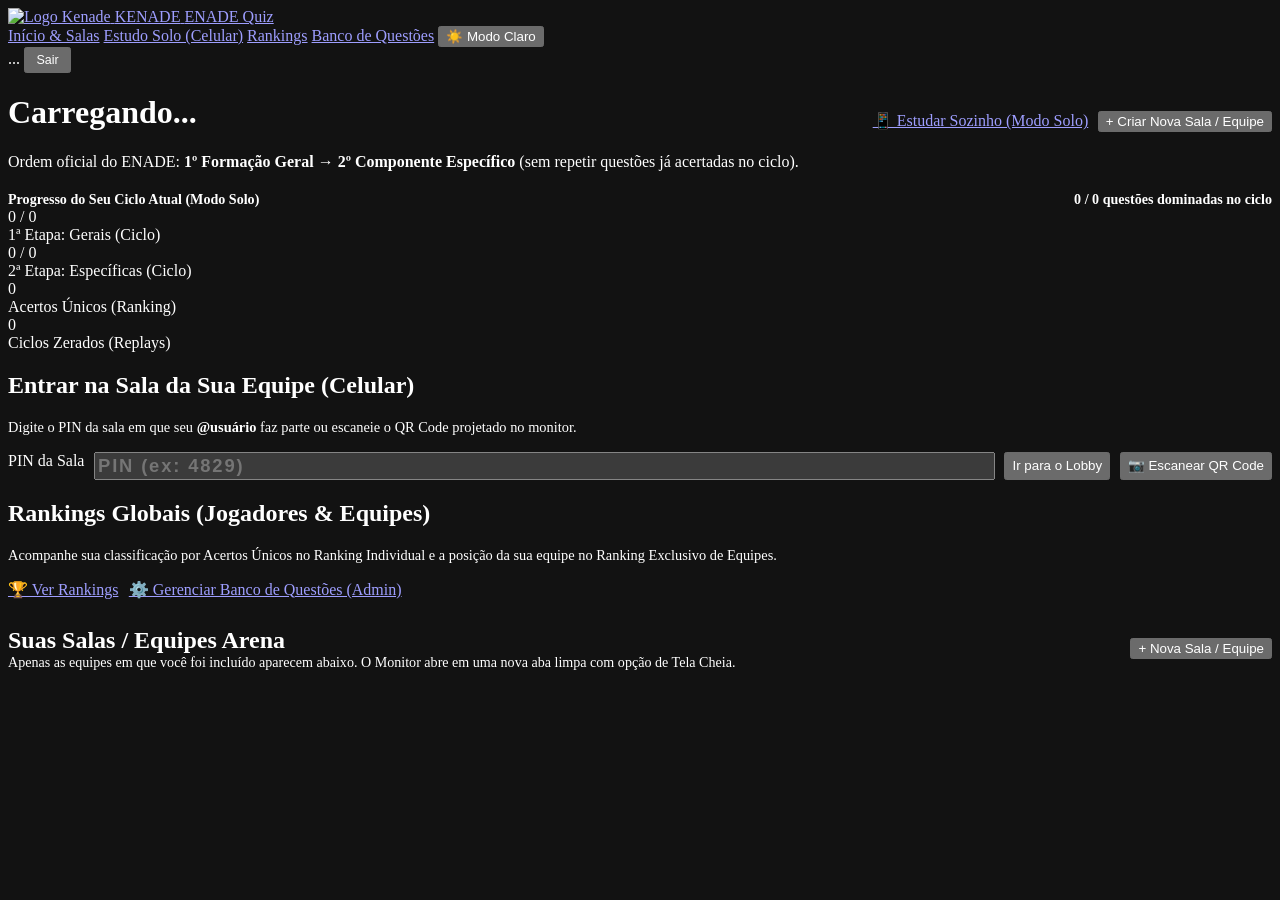
==== web/index.html @ bf062140 "Commit inicial do Kenade" ====
<!DOCTYPE html>
<html lang="pt-BR">
<head>
  <meta charset="UTF-8" />
  <meta name="viewport" content="width=device-width, initial-scale=1.0" />
  <meta name="color-scheme" content="light dark" />
  <script>
    try {
      document.querySelector('meta[name="color-scheme"]').content = localStorage.getItem("color-scheme") ?? "dark";
    } catch (e) {}
  </script>
  <title>Painel &amp; Equipes — Kenade</title>
  <link rel="icon" type="image/svg+xml" href="/favicon.svg" />
  <link rel="stylesheet" href="/styles.css" />
</head>
<body>

  <header class="app-header">
    <div class="header-inner">
      <a class="brand-logo" href="/">
        <img src="/favicon.svg" alt="Logo Kenade" class="brand-logo-icon" width="36" height="36" />
        <span>KENADE</span>
        <span class="brand-badge">ENADE Quiz</span>
      </a>

      <nav class="nav-links" aria-label="Navegação principal">
        <a class="nav-btn" data-nav="dashboard" href="/">Início &amp; Salas</a>
        <a class="nav-btn" data-nav="solo" href="/solo">Estudo Solo (Celular)</a>
        <a class="nav-btn" data-nav="ranking" href="/ranking">Rankings</a>
        <!-- Oculto por padrão: só aparece para Admin -->
        <a class="nav-btn hidden admin-only" data-nav="questions" href="/questions">Banco de Questões</a>
        <button type="button" class="nav-btn" id="theme-toggle-btn">☀️ Modo Claro</button>
      </nav>

      <div class="user-pill">
        <span id="header-user-name">...</span>
        <span class="role-tag" id="header-user-role"></span>
        <button type="button" class="nav-btn" id="logout-btn" style="padding: 0.25rem 0.65rem; font-size: 0.78rem;">Sair</button>
      </div>
    </div>
  </header>

  <main class="main-container">
    <!-- Resumo de Progresso Solo -->
    <div class="card">
      <div style="display: flex; flex-wrap: wrap; justify-content: space-between; align-items: center; gap: 1rem;">
        <div>
          <h1 class="card-title" id="dash-welcome-title">Carregando...</h1>
          <p class="text-slate" style="margin: 0;">
            Ordem oficial do ENADE: <strong>1º Formação Geral</strong> &rarr; <strong>2º Componente Específico</strong> (sem repetir questões já acertadas no ciclo).
          </p>
        </div>
        <div style="display: flex; gap: 0.6rem; flex-wrap: wrap;">
          <a class="btn btn-primary" href="/solo">📱 Estudar Sozinho (Modo Solo)</a>
          <button type="button" class="btn btn-purple" id="open-create-team-btn">+ Criar Nova Sala / Equipe</button>
        </div>
      </div>

      <div style="margin-top: 1.25rem;">
        <div style="display: flex; justify-content: space-between; font-size: 0.88rem; font-weight: 700;">
          <span>Progresso do Seu Ciclo Atual (Modo Solo)</span>
          <span id="dash-progress-label">0 / 0 questões dominadas no ciclo</span>
        </div>
        <div class="progress-track">
          <div class="progress-fill" id="dash-progress-bar" style="width: 0%;"></div>
        </div>
      </div>

      <div class="stat-pills">
        <div class="stat-box">
          <div class="stat-value" id="stat-general-cycle">0 / 0</div>
          <div class="stat-label">1ª Etapa: Gerais (Ciclo)</div>
        </div>
        <div class="stat-box">
          <div class="stat-value" id="stat-specific-cycle">0 / 0</div>
          <div class="stat-label">2ª Etapa: Específicas (Ciclo)</div>
        </div>
        <div class="stat-box">
          <div class="stat-value" id="stat-unique-ever" style="color: var(--color-cyan);">0</div>
          <div class="stat-label">Acertos Únicos (Ranking)</div>
        </div>
        <div class="stat-box">
          <div class="stat-value" id="stat-cycles-count" style="color: var(--color-amber);">0</div>
          <div class="stat-label">Ciclos Zerados (Replays)</div>
        </div>
      </div>
    </div>

    <!-- Acesso Rápido por PIN ou Escanear QR Code -->
    <div class="dashboard-grid">
      <div class="card">
        <h2 class="card-title">Entrar na Sala da Sua Equipe (Celular)</h2>
        <p class="text-slate" style="font-size: 0.9rem;">
          Digite o PIN da sala em que seu <strong>@usuário</strong> faz parte ou escaneie o QR Code projetado no monitor.
        </p>
        <form id="quick-pin-form" style="display: flex; gap: 0.6rem; margin-top: 1rem; flex-wrap: wrap;">
          <label for="quick-pin-input" class="hidden">PIN da Sala</label>
          <input
            type="text"
            id="quick-pin-input"
            class="form-input"
            inputmode="numeric"
            pattern="[0-9]*"
            maxlength="6"
            placeholder="PIN (ex: 4829)"
            required
            style="font-weight: 800; font-size: 1.15rem; letter-spacing: 0.1em; flex: 1; min-width: 140px;"
          />
          <button type="submit" class="btn btn-primary">Ir para o Lobby</button>
          <button type="button" class="btn btn-amber" id="open-qr-scanner-btn">📷 Escanear QR Code</button>
        </form>
      </div>

      <!-- Card de Rankings (Para todos) + Botão de Banco de Questões (Exclusivo Admin) -->
      <div class="card">
        <h2 class="card-title" id="second-card-title">Rankings Globais (Jogadores &amp; Equipes)</h2>
        <p class="text-slate" style="font-size: 0.9rem;" id="second-card-desc">
          Acompanhe sua classificação por Acertos Únicos no Ranking Individual e a posição da sua equipe no Ranking Exclusivo de Equipes.
        </p>
        <div style="margin-top: 1rem; display: flex; gap: 0.65rem; flex-wrap: wrap;">
          <a class="btn btn-purple" href="/ranking">🏆 Ver Rankings</a>
          <a class="btn btn-emerald hidden admin-only" href="/questions">⚙️ Gerenciar Banco de Questões (Admin)</a>
        </div>
      </div>
    </div>

    <!-- Lista de Salas / Equipes que o usuário faz parte -->
    <div style="margin-top: 1.75rem;">
      <div style="display: flex; flex-wrap: wrap; justify-content: space-between; align-items: center; gap: 1rem; margin-bottom: 1rem;">
        <div>
          <h2 class="card-title" style="margin: 0;">Suas Salas / Equipes Arena</h2>
          <p class="text-slate" style="margin: 0; font-size: 0.88rem;">
            Apenas as equipes em que você foi incluído aparecem abaixo. O Monitor abre em uma nova aba limpa com opção de Tela Cheia.
          </p>
        </div>
        <button type="button" class="btn btn-purple" id="open-create-team-btn-2">+ Nova Sala / Equipe</button>
      </div>

      <div id="my-teams-grid" class="dashboard-grid"></div>
    </div>
  </main>

  <!-- ======================================================================
       MODAL <dialog>: ESCANEAR QR CODE PELA CÂMERA DO CELULAR
       ====================================================================== -->
  <dialog id="qr-scanner-dialog" aria-labelledby="qr-scanner-title" closedby="any">
    <div class="dialog-header">
      <h2 id="qr-scanner-title" style="margin: 0; font-size: 1.2rem;">📷 Escanear QR Code da Sala</h2>
      <button type="button" class="nav-btn" id="close-qr-scanner-btn" aria-label="Fechar leitor">✕</button>
    </div>
    <div class="dialog-body" style="text-align: center;">
      <p class="text-slate" style="margin-top: 0; font-size: 0.92rem;">
        Aponte a câmera do celular para o QR Code projetado no Monitor da sala:
      </p>
      <div style="position: relative; max-width: 380px; margin: 0 auto; border-radius: 1rem; overflow: hidden; border: 3px solid var(--color-amber); background: #000;">
        <video id="qr-video" playsinline muted style="width: 100%; display: block; aspect-ratio: 1 / 1; object-fit: cover;"></video>
        <canvas id="qr-canvas" class="hidden"></canvas>
      </div>
      <p id="qr-scanner-status" style="font-size: 0.88rem; font-weight: 700; margin: 0.85rem 0 0; color: var(--color-amber);">
        Iniciando câmera...
      </p>
    </div>
    <div class="dialog-footer">
      <button type="button" class="btn btn-outline" id="cancel-qr-scanner-btn">Fechar Câmera</button>
    </div>
  </dialog>

  <!-- ======================================================================
       MODAL <dialog>: CRIAR NOVA SALA / EQUIPE COM COMBOBOX @USUARIO
       ====================================================================== -->
  <dialog id="team-dialog" aria-labelledby="team-dialog-title" closedby="any">
    <div class="dialog-header">
      <h2 id="team-dialog-title" style="margin: 0; font-size: 1.2rem;">Criar Nova Sala / Equipe Arena</h2>
      <button type="button" class="nav-btn" id="close-team-dialog-btn" aria-label="Fechar janela">✕</button>
    </div>
    <form id="team-form">
      <div class="dialog-body">
        <p class="text-slate" style="margin-top: 0; font-size: 0.9rem;">
          A equipe terá seu próprio progresso começando do zero e participará do <strong>Ranking Exclusivo de Equipes</strong>. Somente você (criador da sala) poderá incluir ou remover membros.
        </p>

        <div class="form-group">
          <label class="form-label" for="team-name-input">Nome da Equipe / Sala *</label>
          <input
            type="text"
            id="team-name-input"
            class="form-input"
            required
            placeholder="ex: Tropa do ENADE"
          />
        </div>

        <div class="form-group" style="margin-bottom: 0;">
          <label class="form-label" for="member-search-input">Adicionar Integrantes Pesquisando pelo @usuário</label>
          <div class="combobox-container">
            <input
              type="text"
              id="member-search-input"
              class="form-input"
              autocomplete="off"
              spellcheck="false"
              placeholder="Digite o @usuário do amigo para pesquisar e adicionar..."
            />
            <div id="member-search-dropdown" class="combobox-dropdown hidden"></div>
          </div>

          <div style="margin-top: 0.75rem; font-size: 0.85rem; font-weight: 700; color: var(--text-muted);">
            Membros Selecionados para a Equipe:
          </div>
          <div id="selected-members-chips" class="selected-members-chips"></div>
        </div>
      </div>

      <div class="dialog-footer">
        <button type="button" class="btn btn-outline" id="cancel-team-dialog-btn">Cancelar</button>
        <button type="submit" class="btn btn-purple">Criar Equipe</button>
      </div>
    </form>
  </dialog>

  <!-- ======================================================================
       MODAL <dialog>: GERENCIAR MEMBROS DA EQUIPE (EXCLUSIVO HOST CRIADOR)
       ====================================================================== -->
  <dialog id="manage-members-dialog" aria-labelledby="manage-members-title" closedby="any">
    <div class="dialog-header">
      <h2 id="manage-members-title" style="margin: 0; font-size: 1.2rem;">Gerenciar Membros da Equipe</h2>
      <button type="button" class="nav-btn" id="close-manage-members-btn" aria-label="Fechar janela">✕</button>
    </div>
    <div class="dialog-body">
      <p class="text-slate" style="margin-top: 0; font-size: 0.9rem;">
        Pesquise pelo <strong>@usuário</strong> no combobox abaixo para incluir novos amigos na sala, ou remova integrantes existentes.
      </p>

      <div class="form-group">
        <label class="form-label" for="manage-member-search">Pesquisar @usuário para adicionar à equipe</label>
        <div class="combobox-container">
          <input
            type="text"
            id="manage-member-search"
            class="form-input"
            autocomplete="off"
            spellcheck="false"
            placeholder="Digite @usuário..."
          />
          <div id="manage-member-dropdown" class="combobox-dropdown hidden"></div>
        </div>
      </div>

      <div id="current-team-members-list" style="display: flex; flex-direction: column; gap: 0.55rem; margin-top: 1rem;"></div>
    </div>
    <div class="dialog-footer">
      <button type="button" class="btn btn-primary" id="done-manage-members-btn">Concluído</button>
    </div>
  </dialog>

  <script src="/common.js"></script>
  <script>
    let currentUser = null;
    let selectedNewTeamMembers = new Map();
    let activeManageTeam = null;
    let qrStream = null;
    let qrScanRaf = null;

    function extractPinFromQR(rawText) {
      const text = String(rawText || '').trim();
      if (/^\d{4,6}$/.test(text)) {
        return text;
      }
      try {
        const url = new URL(text);
        const pinParam = url.searchParams.get('pin');
        if (pinParam) return pinParam.trim();
      } catch {}
      const match = text.match(/[?&]pin=(\d{4,6})/i) || text.match(/\b(\d{4})\b/);
      return match ? match[1] : null;
    }

    async function loadJsQRIfNeeded() {
      if (window.jsQR) return true;
      return new Promise((resolve) => {
        const s = document.createElement('script');
        s.src = 'https://cdn.jsdelivr.net/npm/jsqr@1.4.0/dist/jsQR.min.js';
        s.onload = () => resolve(true);
        s.onerror = () => resolve(false);
        document.head.appendChild(s);
      });
    }

    async function startQRScanner() {
      const dlg = document.getElementById('qr-scanner-dialog');
      const video = document.getElementById('qr-video');
      const canvas = document.getElementById('qr-canvas');
      const statusEl = document.getElementById('qr-scanner-status');
      dlg.showModal();
      statusEl.textContent = 'Solicitando acesso à câmera...';

      try {
        qrStream = await navigator.mediaDevices.getUserMedia({
          video: { facingMode: { ideal: 'environment' } },
          audio: false,
        });
        video.srcObject = qrStream;
        await video.play();
        statusEl.textContent = 'Procurando QR Code da Sala...';

        let detector = null;
        if ('BarcodeDetector' in window) {
          try {
            detector = new BarcodeDetector({ formats: ['qr_code'] });
          } catch {}
        }
        if (!detector) {
          await loadJsQRIfNeeded();
        }

        const ctx = canvas.getContext('2d', { willReadFrequently: true });

        const scanFrame = async () => {
          if (!qrStream) return;
          if (video.readyState === video.HAVE_ENOUGH_DATA) {
            let detectedValue = null;
            if (detector) {
              try {
                const codes = await detector.detect(video);
                if (codes && codes.length > 0) {
                  detectedValue = codes[0].rawValue;
                }
              } catch {}
            } else if (window.jsQR) {
              canvas.width = video.videoWidth;
              canvas.height = video.videoHeight;
              ctx.drawImage(video, 0, 0, canvas.width, canvas.height);
              const imgData = ctx.getImageData(0, 0, canvas.width, canvas.height);
              const code = window.jsQR(imgData.data, imgData.width, imgData.height);
              if (code && code.data) {
                detectedValue = code.data;
              }
            }

            const pinFound = extractPinFromQR(detectedValue);
            if (pinFound) {
              statusEl.textContent = `QR Code lido! Conectando à sala ${pinFound}...`;
              stopQRScanner();
              dlg.close();
              joinRoomByPin(pinFound);
              return;
            }
          }
          qrScanRaf = requestAnimationFrame(scanFrame);
        };

        qrScanRaf = requestAnimationFrame(scanFrame);
      } catch (err) {
        statusEl.textContent = 'Não foi possível acessar a câmera. Verifique a permissão do navegador ou digite o PIN.';
      }
    }

    function stopQRScanner() {
      if (qrScanRaf) {
        cancelAnimationFrame(qrScanRaf);
        qrScanRaf = null;
      }
      if (qrStream) {
        qrStream.getTracks().forEach((t) => t.stop());
        qrStream = null;
      }
      const video = document.getElementById('qr-video');
      if (video) video.srcObject = null;
    }

    async function joinRoomByPin(pin) {
      try {
        await apiFetch(`/api/arena/teams/${encodeURIComponent(pin)}/join`, { method: 'POST' });
        window.location.href = `/play?pin=${encodeURIComponent(pin)}`;
      } catch (err) {
        showToast(err.message, 'error');
      }
    }

    function renderSelectedNewTeamChips() {
      const container = document.getElementById('selected-members-chips');
      container.innerHTML = '';

      if (currentUser) {
        const hostChip = document.createElement('span');
        hostChip.className = 'user-chip';
        hostChip.innerHTML = `👑 <strong>@${escapeHTML(currentUser.username)}</strong> (Você - Criador)`;
        container.appendChild(hostChip);
      }

      for (const [uid, u] of selectedNewTeamMembers.entries()) {
        const chip = document.createElement('span');
        chip.className = 'user-chip';
        chip.innerHTML = `
          <span>@${escapeHTML(u.username)} (${escapeHTML(u.name)})</span>
          <button type="button" title="Remover" data-rm-uid="${uid}">✕</button>
        `;
        chip.querySelector('button').addEventListener('click', () => {
          selectedNewTeamMembers.delete(uid);
          renderSelectedNewTeamChips();
        });
        container.appendChild(chip);
      }
    }

    async function loadMyTeams() {
      try {
        const data = await apiFetch('/api/arena/teams');
        const grid = document.getElementById('my-teams-grid');
        grid.innerHTML = '';

        const teams = data.teams || [];
        if (teams.length === 0) {
          grid.innerHTML = `
            <div class="card" style="grid-column: 1 / -1; text-align: center; padding: 2.25rem;">
              <h3 style="margin-top: 0;">Você ainda não participa de nenhuma Equipe Arena</h3>
              <p class="text-slate">Crie uma nova sala e adicione seus amigos pelo @usuário, ou peça para o criador da sala adicionar você.</p>
            </div>
          `;
          return;
        }

        for (const t of teams) {
          const st = t.stats || {};
          const membersList = (t.members || [])
            .map((m) => (m.user ? `@${m.user.username}` : ''))
            .filter(Boolean)
            .join(', ');

          const card = document.createElement('div');
          card.className = 'card';
          card.innerHTML = `
            <div style="display: flex; justify-content: space-between; align-items: flex-start; gap: 0.5rem;">
              <div>
                <span class="role-tag admin" style="font-size: 0.82rem;">PIN: ${escapeHTML(t.pin)}</span>
                ${t.is_host ? '<span class="role-tag player" style="margin-left: 0.35rem;">CRIADOR</span>' : ''}
                <h3 class="card-title" style="margin-top: 0.45rem;">${escapeHTML(t.name)}</h3>
              </div>
              <span class="role-tag player">Ciclo #${t.cycle_count}</span>
            </div>

            <p class="text-slate" style="font-size: 0.86rem; margin: 0.4rem 0;">
              <strong>Progresso da Equipe:</strong> ${st.mastered_in_cycle || 0} / ${st.total_questions || 0} questões
              (1º Gerais: ${st.mastered_general_cycle || 0}/${st.total_general || 0} • 2º Específicas: ${st.mastered_specific_cycle || 0}/${st.total_specific || 0})
            </p>
            <p class="text-slate" style="font-size: 0.82rem; margin: 0 0 1.1rem;">
              <strong>Membros (${(t.members || []).length}):</strong> ${escapeHTML(membersList)}
            </p>

            <div style="display: flex; gap: 0.55rem; flex-wrap: wrap;">
              <a class="btn btn-primary" href="/monitor?pin=${encodeURIComponent(t.pin)}" target="_blank" rel="noopener" style="flex: 1;">
                🖥️ Abrir Monitor (Nova Aba)
              </a>
              <a class="btn btn-purple" href="/play?pin=${encodeURIComponent(t.pin)}" style="flex: 1;">
                📱 Entrar pelo Celular
              </a>
              ${
                t.is_host
                  ? `<button type="button" class="btn btn-outline" data-manage-pin="${escapeHTML(t.pin)}" title="Adicionar ou remover membros pelo @usuário">👥 Membros</button>`
                  : ''
              }
            </div>
          `;
          grid.appendChild(card);
        }

        grid.querySelectorAll('[data-manage-pin]').forEach((btn) => {
          btn.addEventListener('click', () => openManageMembersModal(btn.dataset.managePin));
        });
      } catch (err) {
        showToast(err.message, 'error');
      }
    }

    async function openManageMembersModal(pin) {
      try {
        const stateData = await apiFetch(`/api/arena/teams/${encodeURIComponent(pin)}`);
        activeManageTeam = stateData;
        renderManageMembersList();
        document.getElementById('manage-members-dialog').showModal();
      } catch (err) {
        showToast(err.message, 'error');
      }
    }

    function renderManageMembersList() {
      if (!activeManageTeam) return;
      const list = document.getElementById('current-team-members-list');
      list.innerHTML = '';

      for (const m of activeManageTeam.members || []) {
        const row = document.createElement('div');
        row.className = 'stat-box';
        row.style.display = 'flex';
        row.style.justifyContent = 'space-between';
        row.style.alignItems = 'center';
        row.innerHTML = `
          <div>
            <strong>@${escapeHTML(m.username)}</strong>
            <span class="text-slate" style="margin-left: 0.4rem;">(${escapeHTML(m.name)})</span>
            ${m.is_host ? '<span class="role-tag admin" style="margin-left: 0.4rem;">Criador</span>' : ''}
          </div>
          ${
            !m.is_host
              ? `<button type="button" class="btn btn-crimson" data-rm-member="${m.user_id}" style="padding: 0.32rem 0.75rem; font-size: 0.8rem;">Remover</button>`
              : ''
          }
        `;
        list.appendChild(row);
      }

      list.querySelectorAll('[data-rm-member]').forEach((btn) => {
        btn.addEventListener('click', async () => {
          try {
            const updated = await apiFetch(`/api/arena/teams/${activeManageTeam.team.pin}/members`, {
              method: 'POST',
              body: JSON.stringify({
                user_id: Number(btn.dataset.rmMember),
                action: 'remove',
              }),
            });
            activeManageTeam = updated;
            renderManageMembersList();
            loadMyTeams();
            showToast('Membro removido da equipe', 'info');
          } catch (err) {
            showToast(err.message, 'error');
          }
        });
      });
    }

    document.addEventListener('DOMContentLoaded', async () => {
      const me = await initAuthenticatedPage('dashboard');
      currentUser = me.user;
      const st = me.stats;

      document.getElementById('dash-welcome-title').textContent = `Olá, ${currentUser.name} (@${currentUser.username})!`;
      const pct = st.total_questions > 0 ? Math.round((st.mastered_in_cycle / st.total_questions) * 100) : 0;
      document.getElementById('dash-progress-label').textContent =
        `${st.mastered_in_cycle} / ${st.total_questions} questões dominadas no ciclo (${pct}%)`;
      document.getElementById('dash-progress-bar').style.width = `${pct}%`;

      document.getElementById('stat-general-cycle').textContent = `${st.mastered_general_cycle} / ${st.total_general}`;
      document.getElementById('stat-specific-cycle').textContent = `${st.mastered_specific_cycle} / ${st.total_specific}`;
      document.getElementById('stat-unique-ever').textContent = `${st.unique_mastered_ever} / ${st.total_questions}`;
      document.getElementById('stat-cycles-count').textContent = `${st.cycle_count}`;

      loadMyTeams();

      createUserSearchCombobox({
        inputEl: document.getElementById('member-search-input'),
        dropdownEl: document.getElementById('member-search-dropdown'),
        filterFn: (u) => u.id !== currentUser.id && !selectedNewTeamMembers.has(u.id),
        onSelectUser: (u) => {
          selectedNewTeamMembers.set(u.id, u);
          renderSelectedNewTeamChips();
        },
      });

      createUserSearchCombobox({
        inputEl: document.getElementById('manage-member-search'),
        dropdownEl: document.getElementById('manage-member-dropdown'),
        filterFn: (u) => {
          if (!activeManageTeam) return true;
          return !(activeManageTeam.members || []).some((m) => m.user_id === u.id);
        },
        onSelectUser: async (u) => {
          if (!activeManageTeam) return;
          try {
            const updated = await apiFetch(`/api/arena/teams/${activeManageTeam.team.pin}/members`, {
              method: 'POST',
              body: JSON.stringify({ user_id: u.id, action: 'add' }),
            });
            activeManageTeam = updated;
            renderManageMembersList();
            loadMyTeams();
            showToast(`@${u.username} adicionado à equipe!`, 'success');
          } catch (err) {
            showToast(err.message, 'error');
          }
        },
      });

      const openCreateModal = () => {
        selectedNewTeamMembers.clear();
        document.getElementById('team-name-input').value = '';
        renderSelectedNewTeamChips();
        document.getElementById('team-dialog').showModal();
      };

      document.getElementById('open-create-team-btn').addEventListener('click', openCreateModal);
      document.getElementById('open-create-team-btn-2').addEventListener('click', openCreateModal);
      document.getElementById('close-team-dialog-btn').addEventListener('click', () =>
        document.getElementById('team-dialog').close()
      );
      document.getElementById('cancel-team-dialog-btn').addEventListener('click', () =>
        document.getElementById('team-dialog').close()
      );

      document.getElementById('close-manage-members-btn').addEventListener('click', () =>
        document.getElementById('manage-members-dialog').close()
      );
      document.getElementById('done-manage-members-btn').addEventListener('click', () =>
        document.getElementById('manage-members-dialog').close()
      );

      document.getElementById('team-form').addEventListener('submit', async (e) => {
        e.preventDefault();
        const name = document.getElementById('team-name-input').value.trim();
        const memberIds = Array.from(selectedNewTeamMembers.keys());
        try {
          const created = await apiFetch('/api/arena/teams', {
            method: 'POST',
            body: JSON.stringify({ name, member_ids: memberIds }),
          });
          document.getElementById('team-dialog').close();
          showToast(`Equipe "${created.team.name}" criada com PIN ${created.team.pin}!`, 'success');
          loadMyTeams();
        } catch (err) {
          showToast(err.message, 'error');
        }
      });

      document.getElementById('quick-pin-form').addEventListener('submit', (e) => {
        e.preventDefault();
        const pin = document.getElementById('quick-pin-input').value.trim();
        if (pin) joinRoomByPin(pin);
      });

      // Eventos do Leitor de QR Code
      document.getElementById('open-qr-scanner-btn').addEventListener('click', startQRScanner);
      document.getElementById('close-qr-scanner-btn').addEventListener('click', () => {
        stopQRScanner();
        document.getElementById('qr-scanner-dialog').close();
      });
      document.getElementById('cancel-qr-scanner-btn').addEventListener('click', () => {
        stopQRScanner();
        document.getElementById('qr-scanner-dialog').close();
      });
      document.getElementById('qr-scanner-dialog').addEventListener('close', stopQRScanner);
    });
  </script>
</body>
</html>
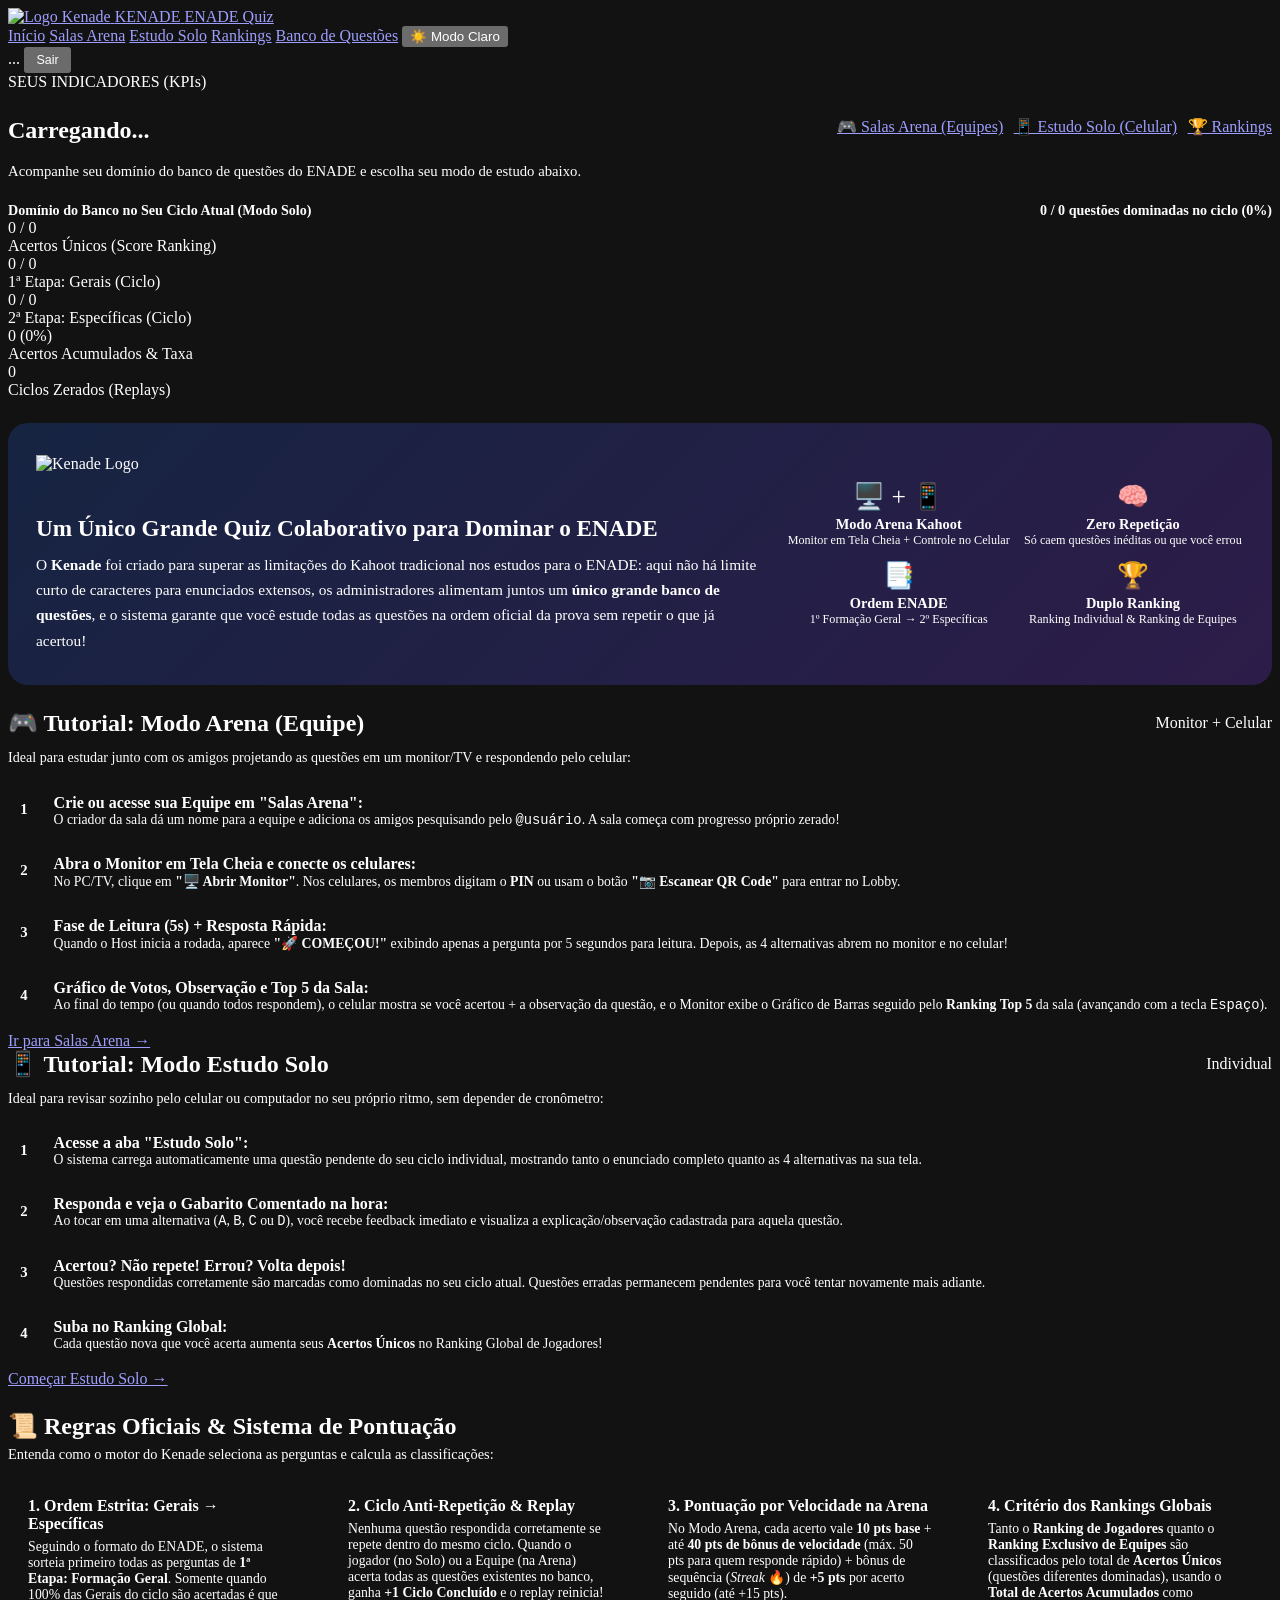
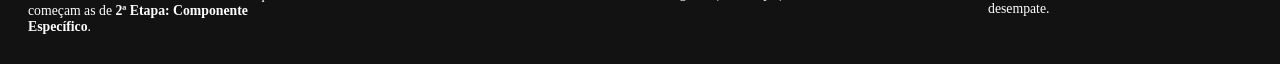
==== commit c3b7fcd4: "melhoria de performance e selarar inicio de sala" ====
--- a/web/index.html
+++ b/web/index.html
@@ -9,9 +9,54 @@
       document.querySelector('meta[name="color-scheme"]').content = localStorage.getItem("color-scheme") ?? "dark";
     } catch (e) {}
   </script>
-  <title>Painel &amp; Equipes — Kenade</title>
+  <title>Início, KPIs &amp; Guia Oficial — Kenade</title>
   <link rel="icon" type="image/svg+xml" href="/favicon.svg" />
   <link rel="stylesheet" href="/styles.css" />
+  <style>
+    .hero-landing {
+      background: linear-gradient(135deg, rgba(37, 99, 235, 0.22) 0%, rgba(124, 58, 237, 0.25) 100%);
+      border: 1.5px solid var(--border-subtle);
+      border-radius: 1.25rem;
+      padding: 2rem 1.75rem;
+      margin-bottom: 1.5rem;
+      display: flex;
+      flex-wrap: wrap;
+      align-items: center;
+      justify-content: space-between;
+      gap: 1.5rem;
+    }
+    .step-number-badge {
+      display: inline-flex;
+      align-items: center;
+      justify-content: center;
+      width: 2rem;
+      height: 2rem;
+      border-radius: 999px;
+      background: var(--gradient-brand);
+      color: #ffffff;
+      font-weight: 900;
+      font-size: 0.92rem;
+      flex-shrink: 0;
+    }
+    .tutorial-step {
+      display: flex;
+      align-items: flex-start;
+      gap: 0.85rem;
+      padding: 0.85rem 0;
+      border-bottom: 1px solid var(--border-subtle);
+    }
+    .tutorial-step:last-child {
+      border-bottom: none;
+      padding-bottom: 0;
+    }
+    .rule-card {
+      background: var(--bg-elevated);
+      border: 1px solid var(--border-subtle);
+      border-left: 5px solid var(--color-blue);
+      border-radius: 0.9rem;
+      padding: 1.15rem 1.25rem;
+    }
+  </style>
 </head>
 <body>
 
@@ -24,10 +69,10 @@
       </a>
 
       <nav class="nav-links" aria-label="Navegação principal">
-        <a class="nav-btn" data-nav="dashboard" href="/">Início &amp; Salas</a>
-        <a class="nav-btn" data-nav="solo" href="/solo">Estudo Solo (Celular)</a>
+        <a class="nav-btn" data-nav="dashboard" href="/">Início</a>
+        <a class="nav-btn" data-nav="arena" href="/arena">Salas Arena</a>
+        <a class="nav-btn" data-nav="solo" href="/solo">Estudo Solo</a>
         <a class="nav-btn" data-nav="ranking" href="/ranking">Rankings</a>
-        <!-- Oculto por padrão: só aparece para Admin -->
         <a class="nav-btn hidden admin-only" data-nav="questions" href="/questions">Banco de Questões</a>
         <button type="button" class="nav-btn" id="theme-toggle-btn">☀️ Modo Claro</button>
       </nav>
@@ -41,32 +86,43 @@
   </header>
 
   <main class="main-container">
-    <!-- Resumo de Progresso Solo -->
-    <div class="card">
+
+    <!-- ====================================================================
+         1. PAINEL DE KPIs DO JOGADOR
+         ==================================================================== -->
+    <section class="card" style="margin-bottom: 1.5rem;">
       <div style="display: flex; flex-wrap: wrap; justify-content: space-between; align-items: center; gap: 1rem;">
         <div>
-          <h1 class="card-title" id="dash-welcome-title">Carregando...</h1>
-          <p class="text-slate" style="margin: 0;">
-            Ordem oficial do ENADE: <strong>1º Formação Geral</strong> &rarr; <strong>2º Componente Específico</strong> (sem repetir questões já acertadas no ciclo).
+          <span class="role-tag admin" style="margin-bottom: 0.35rem; display: inline-block;">SEUS INDICADORES (KPIs)</span>
+          <h1 class="card-title" id="dash-welcome-title" style="font-size: 1.5rem;">Carregando...</h1>
+          <p class="text-slate" style="margin: 0; font-size: 0.92rem;">
+            Acompanhe seu domínio do banco de questões do ENADE e escolha seu modo de estudo abaixo.
           </p>
         </div>
-        <div style="display: flex; gap: 0.6rem; flex-wrap: wrap;">
-          <a class="btn btn-primary" href="/solo">📱 Estudar Sozinho (Modo Solo)</a>
-          <button type="button" class="btn btn-purple" id="open-create-team-btn">+ Criar Nova Sala / Equipe</button>
-        </div>
-      </div>
-
-      <div style="margin-top: 1.25rem;">
+        <div style="display: flex; gap: 0.65rem; flex-wrap: wrap;">
+          <a class="btn btn-purple" href="/arena">🎮 Salas Arena (Equipes)</a>
+          <a class="btn btn-primary" href="/solo">📱 Estudo Solo (Celular)</a>
+          <a class="btn btn-outline" href="/ranking">🏆 Rankings</a>
+        </div>
+      </div>
+
+      <!-- Barra de Progresso do Ciclo Solo -->
+      <div style="margin-top: 1.35rem;">
         <div style="display: flex; justify-content: space-between; font-size: 0.88rem; font-weight: 700;">
-          <span>Progresso do Seu Ciclo Atual (Modo Solo)</span>
-          <span id="dash-progress-label">0 / 0 questões dominadas no ciclo</span>
+          <span>Domínio do Banco no Seu Ciclo Atual (Modo Solo)</span>
+          <span id="dash-progress-label">0 / 0 questões dominadas no ciclo (0%)</span>
         </div>
         <div class="progress-track">
           <div class="progress-fill" id="dash-progress-bar" style="width: 0%;"></div>
         </div>
       </div>
 
-      <div class="stat-pills">
+      <!-- 5 KPIs do Usuário -->
+      <div class="stat-pills" style="grid-template-columns: repeat(auto-fit, minmax(175px, 1fr));">
+        <div class="stat-box">
+          <div class="stat-value" id="stat-unique-ever" style="color: var(--color-cyan);">0 / 0</div>
+          <div class="stat-label">Acertos Únicos (Score Ranking)</div>
+        </div>
         <div class="stat-box">
           <div class="stat-value" id="stat-general-cycle">0 / 0</div>
           <div class="stat-label">1ª Etapa: Gerais (Ciclo)</div>
@@ -76,569 +132,238 @@
           <div class="stat-label">2ª Etapa: Específicas (Ciclo)</div>
         </div>
         <div class="stat-box">
-          <div class="stat-value" id="stat-unique-ever" style="color: var(--color-cyan);">0</div>
-          <div class="stat-label">Acertos Únicos (Ranking)</div>
+          <div class="stat-value" id="stat-total-accuracy" style="color: var(--color-emerald);">0 (0%)</div>
+          <div class="stat-label">Acertos Acumulados &amp; Taxa</div>
         </div>
         <div class="stat-box">
           <div class="stat-value" id="stat-cycles-count" style="color: var(--color-amber);">0</div>
           <div class="stat-label">Ciclos Zerados (Replays)</div>
         </div>
       </div>
+    </section>
+
+    <!-- ====================================================================
+         2. LANDING PAGE: A PROPOSTA DO KENADE
+         ==================================================================== -->
+    <section class="hero-landing">
+      <div style="flex: 1; min-width: 280px;">
+        <div style="display: flex; align-items: center; gap: 0.75rem; margin-bottom: 0.75rem;">
+          <img src="/logo.svg" alt="Kenade Logo" width="210" height="48" style="max-width: 100%; height: auto;" />
+        </div>
+        <h2 style="margin: 0 0 0.6rem; font-size: 1.45rem; font-weight: 900;">
+          Um Único Grande Quiz Colaborativo para Dominar o ENADE
+        </h2>
+        <p class="text-slate" style="margin: 0; font-size: 0.96rem; line-height: 1.65;">
+          O <strong>Kenade</strong> foi criado para superar as limitações do Kahoot tradicional nos estudos para o ENADE: aqui não há limite curto de caracteres para enunciados extensos, os administradores alimentam juntos um <strong>único grande banco de questões</strong>, e o sistema garante que você estude todas as questões na ordem oficial da prova sem repetir o que já acertou!
+        </p>
+      </div>
+
+      <div style="display: grid; grid-template-columns: repeat(2, 1fr); gap: 0.75rem; min-width: 270px;">
+        <div class="stat-box" style="text-align: center;">
+          <div style="font-size: 1.6rem;">🖥️ + 📱</div>
+          <div style="font-weight: 800; font-size: 0.9rem; margin-top: 0.25rem;">Modo Arena Kahoot</div>
+          <div class="text-slate" style="font-size: 0.76rem;">Monitor em Tela Cheia + Controle no Celular</div>
+        </div>
+        <div class="stat-box" style="text-align: center;">
+          <div style="font-size: 1.6rem;">🧠</div>
+          <div style="font-weight: 800; font-size: 0.9rem; margin-top: 0.25rem;">Zero Repetição</div>
+          <div class="text-slate" style="font-size: 0.76rem;">Só caem questões inéditas ou que você errou</div>
+        </div>
+        <div class="stat-box" style="text-align: center;">
+          <div style="font-size: 1.6rem;">📑</div>
+          <div style="font-weight: 800; font-size: 0.9rem; margin-top: 0.25rem;">Ordem ENADE</div>
+          <div class="text-slate" style="font-size: 0.76rem;">1º Formação Geral &rarr; 2º Específicas</div>
+        </div>
+        <div class="stat-box" style="text-align: center;">
+          <div style="font-size: 1.6rem;">🏆</div>
+          <div style="font-weight: 800; font-size: 0.9rem; margin-top: 0.25rem;">Duplo Ranking</div>
+          <div class="text-slate" style="font-size: 0.76rem;">Ranking Individual &amp; Ranking de Equipes</div>
+        </div>
+      </div>
+    </section>
+
+    <!-- ====================================================================
+         3. TUTORIAIS PASSO A PASSO PARA OS JOGADORES
+         ==================================================================== -->
+    <div class="dashboard-grid" style="margin-bottom: 1.5rem;">
+
+      <!-- Tutorial 1: Modo Arena (Monitor + Celular em Equipe) -->
+      <section class="card">
+        <div style="display: flex; align-items: center; justify-content: space-between; gap: 0.5rem; margin-bottom: 0.75rem;">
+          <h2 class="card-title" style="margin: 0;">🎮 Tutorial: Modo Arena (Equipe)</h2>
+          <span class="category-badge general">Monitor + Celular</span>
+        </div>
+        <p class="text-slate" style="font-size: 0.88rem; margin-top: 0;">
+          Ideal para estudar junto com os amigos projetando as questões em um monitor/TV e respondendo pelo celular:
+        </p>
+
+        <div>
+          <div class="tutorial-step">
+            <span class="step-number-badge">1</span>
+            <div>
+              <strong>Crie ou acesse sua Equipe em "Salas Arena":</strong>
+              <div class="text-slate" style="font-size: 0.86rem;">
+                O criador da sala dá um nome para a equipe e adiciona os amigos pesquisando pelo <code>@usuário</code>. A sala começa com progresso próprio zerado!
+              </div>
+            </div>
+          </div>
+
+          <div class="tutorial-step">
+            <span class="step-number-badge">2</span>
+            <div>
+              <strong>Abra o Monitor em Tela Cheia e conecte os celulares:</strong>
+              <div class="text-slate" style="font-size: 0.86rem;">
+                No PC/TV, clique em <strong>"🖥️ Abrir Monitor"</strong>. Nos celulares, os membros digitam o <strong>PIN</strong> ou usam o botão <strong>"📷 Escanear QR Code"</strong> para entrar no Lobby.
+              </div>
+            </div>
+          </div>
+
+          <div class="tutorial-step">
+            <span class="step-number-badge">3</span>
+            <div>
+              <strong>Fase de Leitura (5s) + Resposta Rápida:</strong>
+              <div class="text-slate" style="font-size: 0.86rem;">
+                Quando o Host inicia a rodada, aparece <strong>"🚀 COMEÇOU!"</strong> exibindo apenas a pergunta por 5 segundos para leitura. Depois, as 4 alternativas abrem no monitor e no celular!
+              </div>
+            </div>
+          </div>
+
+          <div class="tutorial-step">
+            <span class="step-number-badge">4</span>
+            <div>
+              <strong>Gráfico de Votos, Observação e Top 5 da Sala:</strong>
+              <div class="text-slate" style="font-size: 0.86rem;">
+                Ao final do tempo (ou quando todos respondem), o celular mostra se você acertou + a observação da questão, e o Monitor exibe o Gráfico de Barras seguido pelo <strong>Ranking Top 5</strong> da sala (avançando com a tecla <code>Espaço</code>).
+              </div>
+            </div>
+          </div>
+        </div>
+
+        <div style="margin-top: 1.15rem;">
+          <a class="btn btn-purple" href="/arena" style="width: 100%;">Ir para Salas Arena &rarr;</a>
+        </div>
+      </section>
+
+      <!-- Tutorial 2: Modo Estudo Solo (100% Celular) -->
+      <section class="card">
+        <div style="display: flex; align-items: center; justify-content: space-between; gap: 0.5rem; margin-bottom: 0.75rem;">
+          <h2 class="card-title" style="margin: 0;">📱 Tutorial: Modo Estudo Solo</h2>
+          <span class="category-badge specific">Individual</span>
+        </div>
+        <p class="text-slate" style="font-size: 0.88rem; margin-top: 0;">
+          Ideal para revisar sozinho pelo celular ou computador no seu próprio ritmo, sem depender de cronômetro:
+        </p>
+
+        <div>
+          <div class="tutorial-step">
+            <span class="step-number-badge">1</span>
+            <div>
+              <strong>Acesse a aba "Estudo Solo":</strong>
+              <div class="text-slate" style="font-size: 0.86rem;">
+                O sistema carrega automaticamente uma questão pendente do seu ciclo individual, mostrando tanto o enunciado completo quanto as 4 alternativas na sua tela.
+              </div>
+            </div>
+          </div>
+
+          <div class="tutorial-step">
+            <span class="step-number-badge">2</span>
+            <div>
+              <strong>Responda e veja o Gabarito Comentado na hora:</strong>
+              <div class="text-slate" style="font-size: 0.86rem;">
+                Ao tocar em uma alternativa (<code>A</code>, <code>B</code>, <code>C</code> ou <code>D</code>), você recebe feedback imediato e visualiza a explicação/observação cadastrada para aquela questão.
+              </div>
+            </div>
+          </div>
+
+          <div class="tutorial-step">
+            <span class="step-number-badge">3</span>
+            <div>
+              <strong>Acertou? Não repete! Errou? Volta depois!</strong>
+              <div class="text-slate" style="font-size: 0.86rem;">
+                Questões respondidas corretamente são marcadas como dominadas no seu ciclo atual. Questões erradas permanecem pendentes para você tentar novamente mais adiante.
+              </div>
+            </div>
+          </div>
+
+          <div class="tutorial-step">
+            <span class="step-number-badge">4</span>
+            <div>
+              <strong>Suba no Ranking Global:</strong>
+              <div class="text-slate" style="font-size: 0.86rem;">
+                Cada questão nova que você acerta aumenta seus <strong>Acertos Únicos</strong> no Ranking Global de Jogadores!
+              </div>
+            </div>
+          </div>
+        </div>
+
+        <div style="margin-top: 1.15rem;">
+          <a class="btn btn-primary" href="/solo" style="width: 100%;">Começar Estudo Solo &rarr;</a>
+        </div>
+      </section>
     </div>
 
-    <!-- Acesso Rápido por PIN ou Escanear QR Code -->
-    <div class="dashboard-grid">
-      <div class="card">
-        <h2 class="card-title">Entrar na Sala da Sua Equipe (Celular)</h2>
-        <p class="text-slate" style="font-size: 0.9rem;">
-          Digite o PIN da sala em que seu <strong>@usuário</strong> faz parte ou escaneie o QR Code projetado no monitor.
-        </p>
-        <form id="quick-pin-form" style="display: flex; gap: 0.6rem; margin-top: 1rem; flex-wrap: wrap;">
-          <label for="quick-pin-input" class="hidden">PIN da Sala</label>
-          <input
-            type="text"
-            id="quick-pin-input"
-            class="form-input"
-            inputmode="numeric"
-            pattern="[0-9]*"
-            maxlength="6"
-            placeholder="PIN (ex: 4829)"
-            required
-            style="font-weight: 800; font-size: 1.15rem; letter-spacing: 0.1em; flex: 1; min-width: 140px;"
-          />
-          <button type="submit" class="btn btn-primary">Ir para o Lobby</button>
-          <button type="button" class="btn btn-amber" id="open-qr-scanner-btn">📷 Escanear QR Code</button>
-        </form>
-      </div>
-
-      <!-- Card de Rankings (Para todos) + Botão de Banco de Questões (Exclusivo Admin) -->
-      <div class="card">
-        <h2 class="card-title" id="second-card-title">Rankings Globais (Jogadores &amp; Equipes)</h2>
-        <p class="text-slate" style="font-size: 0.9rem;" id="second-card-desc">
-          Acompanhe sua classificação por Acertos Únicos no Ranking Individual e a posição da sua equipe no Ranking Exclusivo de Equipes.
-        </p>
-        <div style="margin-top: 1rem; display: flex; gap: 0.65rem; flex-wrap: wrap;">
-          <a class="btn btn-purple" href="/ranking">🏆 Ver Rankings</a>
-          <a class="btn btn-emerald hidden admin-only" href="/questions">⚙️ Gerenciar Banco de Questões (Admin)</a>
-        </div>
-      </div>
-    </div>
-
-    <!-- Lista de Salas / Equipes que o usuário faz parte -->
-    <div style="margin-top: 1.75rem;">
-      <div style="display: flex; flex-wrap: wrap; justify-content: space-between; align-items: center; gap: 1rem; margin-bottom: 1rem;">
-        <div>
-          <h2 class="card-title" style="margin: 0;">Suas Salas / Equipes Arena</h2>
-          <p class="text-slate" style="margin: 0; font-size: 0.88rem;">
-            Apenas as equipes em que você foi incluído aparecem abaixo. O Monitor abre em uma nova aba limpa com opção de Tela Cheia.
-          </p>
-        </div>
-        <button type="button" class="btn btn-purple" id="open-create-team-btn-2">+ Nova Sala / Equipe</button>
-      </div>
-
-      <div id="my-teams-grid" class="dashboard-grid"></div>
-    </div>
+    <!-- ====================================================================
+         4. REGRAS OFICIAIS DO SISTEMA & PONTUAÇÃO
+         ==================================================================== -->
+    <section class="card">
+      <h2 class="card-title" style="margin-bottom: 0.35rem;">📜 Regras Oficiais &amp; Sistema de Pontuação</h2>
+      <p class="text-slate" style="margin-top: 0; font-size: 0.9rem;">
+        Entenda como o motor do Kenade seleciona as perguntas e calcula as classificações:
+      </p>
+
+      <div style="display: grid; grid-template-columns: repeat(auto-fit, minmax(260px, 1fr)); gap: 1rem; margin-top: 1rem;">
+        <div class="rule-card" style="border-left-color: var(--color-cyan);">
+          <div style="font-weight: 900; font-size: 1rem; margin-bottom: 0.35rem;">1. Ordem Estrita: Gerais &rarr; Específicas</div>
+          <div class="text-slate" style="font-size: 0.86rem;">
+            Seguindo o formato do ENADE, o sistema sorteia primeiro todas as perguntas de <strong>1ª Etapa: Formação Geral</strong>. Somente quando 100% das Gerais do ciclo são acertadas é que começam as de <strong>2ª Etapa: Componente Específico</strong>.
+          </div>
+        </div>
+
+        <div class="rule-card" style="border-left-color: var(--color-purple);">
+          <div style="font-weight: 900; font-size: 1rem; margin-bottom: 0.35rem;">2. Ciclo Anti-Repetição &amp; Replay</div>
+          <div class="text-slate" style="font-size: 0.86rem;">
+            Nenhuma questão respondida corretamente se repete dentro do mesmo ciclo. Quando o jogador (no Solo) ou a Equipe (na Arena) acerta todas as questões existentes no banco, ganha <strong>+1 Ciclo Concluído</strong> e o replay reinicia!
+          </div>
+        </div>
+
+        <div class="rule-card" style="border-left-color: var(--color-amber);">
+          <div style="font-weight: 900; font-size: 1rem; margin-bottom: 0.35rem;">3. Pontuação por Velocidade na Arena</div>
+          <div class="text-slate" style="font-size: 0.86rem;">
+            No Modo Arena, cada acerto vale <strong>10 pts base</strong> + até <strong>40 pts de bônus de velocidade</strong> (máx. 50 pts para quem responde rápido) + bônus de sequência (<em>Streak</em> 🔥) de <strong>+5 pts</strong> por acerto seguido (até +15 pts).
+          </div>
+        </div>
+
+        <div class="rule-card" style="border-left-color: var(--color-emerald);">
+          <div style="font-weight: 900; font-size: 1rem; margin-bottom: 0.35rem;">4. Critério dos Rankings Globais</div>
+          <div class="text-slate" style="font-size: 0.86rem;">
+            Tanto o <strong>Ranking de Jogadores</strong> quanto o <strong>Ranking Exclusivo de Equipes</strong> são classificados pelo total de <strong>Acertos Únicos</strong> (questões diferentes dominadas), usando o <strong>Total de Acertos Acumulados</strong> como desempate.
+          </div>
+        </div>
+      </div>
+    </section>
+
   </main>
-
-  <!-- ======================================================================
-       MODAL <dialog>: ESCANEAR QR CODE PELA CÂMERA DO CELULAR
-       ====================================================================== -->
-  <dialog id="qr-scanner-dialog" aria-labelledby="qr-scanner-title" closedby="any">
-    <div class="dialog-header">
-      <h2 id="qr-scanner-title" style="margin: 0; font-size: 1.2rem;">📷 Escanear QR Code da Sala</h2>
-      <button type="button" class="nav-btn" id="close-qr-scanner-btn" aria-label="Fechar leitor">✕</button>
-    </div>
-    <div class="dialog-body" style="text-align: center;">
-      <p class="text-slate" style="margin-top: 0; font-size: 0.92rem;">
-        Aponte a câmera do celular para o QR Code projetado no Monitor da sala:
-      </p>
-      <div style="position: relative; max-width: 380px; margin: 0 auto; border-radius: 1rem; overflow: hidden; border: 3px solid var(--color-amber); background: #000;">
-        <video id="qr-video" playsinline muted style="width: 100%; display: block; aspect-ratio: 1 / 1; object-fit: cover;"></video>
-        <canvas id="qr-canvas" class="hidden"></canvas>
-      </div>
-      <p id="qr-scanner-status" style="font-size: 0.88rem; font-weight: 700; margin: 0.85rem 0 0; color: var(--color-amber);">
-        Iniciando câmera...
-      </p>
-    </div>
-    <div class="dialog-footer">
-      <button type="button" class="btn btn-outline" id="cancel-qr-scanner-btn">Fechar Câmera</button>
-    </div>
-  </dialog>
-
-  <!-- ======================================================================
-       MODAL <dialog>: CRIAR NOVA SALA / EQUIPE COM COMBOBOX @USUARIO
-       ====================================================================== -->
-  <dialog id="team-dialog" aria-labelledby="team-dialog-title" closedby="any">
-    <div class="dialog-header">
-      <h2 id="team-dialog-title" style="margin: 0; font-size: 1.2rem;">Criar Nova Sala / Equipe Arena</h2>
-      <button type="button" class="nav-btn" id="close-team-dialog-btn" aria-label="Fechar janela">✕</button>
-    </div>
-    <form id="team-form">
-      <div class="dialog-body">
-        <p class="text-slate" style="margin-top: 0; font-size: 0.9rem;">
-          A equipe terá seu próprio progresso começando do zero e participará do <strong>Ranking Exclusivo de Equipes</strong>. Somente você (criador da sala) poderá incluir ou remover membros.
-        </p>
-
-        <div class="form-group">
-          <label class="form-label" for="team-name-input">Nome da Equipe / Sala *</label>
-          <input
-            type="text"
-            id="team-name-input"
-            class="form-input"
-            required
-            placeholder="ex: Tropa do ENADE"
-          />
-        </div>
-
-        <div class="form-group" style="margin-bottom: 0;">
-          <label class="form-label" for="member-search-input">Adicionar Integrantes Pesquisando pelo @usuário</label>
-          <div class="combobox-container">
-            <input
-              type="text"
-              id="member-search-input"
-              class="form-input"
-              autocomplete="off"
-              spellcheck="false"
-              placeholder="Digite o @usuário do amigo para pesquisar e adicionar..."
-            />
-            <div id="member-search-dropdown" class="combobox-dropdown hidden"></div>
-          </div>
-
-          <div style="margin-top: 0.75rem; font-size: 0.85rem; font-weight: 700; color: var(--text-muted);">
-            Membros Selecionados para a Equipe:
-          </div>
-          <div id="selected-members-chips" class="selected-members-chips"></div>
-        </div>
-      </div>
-
-      <div class="dialog-footer">
-        <button type="button" class="btn btn-outline" id="cancel-team-dialog-btn">Cancelar</button>
-        <button type="submit" class="btn btn-purple">Criar Equipe</button>
-      </div>
-    </form>
-  </dialog>
-
-  <!-- ======================================================================
-       MODAL <dialog>: GERENCIAR MEMBROS DA EQUIPE (EXCLUSIVO HOST CRIADOR)
-       ====================================================================== -->
-  <dialog id="manage-members-dialog" aria-labelledby="manage-members-title" closedby="any">
-    <div class="dialog-header">
-      <h2 id="manage-members-title" style="margin: 0; font-size: 1.2rem;">Gerenciar Membros da Equipe</h2>
-      <button type="button" class="nav-btn" id="close-manage-members-btn" aria-label="Fechar janela">✕</button>
-    </div>
-    <div class="dialog-body">
-      <p class="text-slate" style="margin-top: 0; font-size: 0.9rem;">
-        Pesquise pelo <strong>@usuário</strong> no combobox abaixo para incluir novos amigos na sala, ou remova integrantes existentes.
-      </p>
-
-      <div class="form-group">
-        <label class="form-label" for="manage-member-search">Pesquisar @usuário para adicionar à equipe</label>
-        <div class="combobox-container">
-          <input
-            type="text"
-            id="manage-member-search"
-            class="form-input"
-            autocomplete="off"
-            spellcheck="false"
-            placeholder="Digite @usuário..."
-          />
-          <div id="manage-member-dropdown" class="combobox-dropdown hidden"></div>
-        </div>
-      </div>
-
-      <div id="current-team-members-list" style="display: flex; flex-direction: column; gap: 0.55rem; margin-top: 1rem;"></div>
-    </div>
-    <div class="dialog-footer">
-      <button type="button" class="btn btn-primary" id="done-manage-members-btn">Concluído</button>
-    </div>
-  </dialog>
 
   <script src="/common.js"></script>
   <script>
-    let currentUser = null;
-    let selectedNewTeamMembers = new Map();
-    let activeManageTeam = null;
-    let qrStream = null;
-    let qrScanRaf = null;
-
-    function extractPinFromQR(rawText) {
-      const text = String(rawText || '').trim();
-      if (/^\d{4,6}$/.test(text)) {
-        return text;
-      }
-      try {
-        const url = new URL(text);
-        const pinParam = url.searchParams.get('pin');
-        if (pinParam) return pinParam.trim();
-      } catch {}
-      const match = text.match(/[?&]pin=(\d{4,6})/i) || text.match(/\b(\d{4})\b/);
-      return match ? match[1] : null;
-    }
-
-    async function loadJsQRIfNeeded() {
-      if (window.jsQR) return true;
-      return new Promise((resolve) => {
-        const s = document.createElement('script');
-        s.src = 'https://cdn.jsdelivr.net/npm/jsqr@1.4.0/dist/jsQR.min.js';
-        s.onload = () => resolve(true);
-        s.onerror = () => resolve(false);
-        document.head.appendChild(s);
-      });
-    }
-
-    async function startQRScanner() {
-      const dlg = document.getElementById('qr-scanner-dialog');
-      const video = document.getElementById('qr-video');
-      const canvas = document.getElementById('qr-canvas');
-      const statusEl = document.getElementById('qr-scanner-status');
-      dlg.showModal();
-      statusEl.textContent = 'Solicitando acesso à câmera...';
-
-      try {
-        qrStream = await navigator.mediaDevices.getUserMedia({
-          video: { facingMode: { ideal: 'environment' } },
-          audio: false,
-        });
-        video.srcObject = qrStream;
-        await video.play();
-        statusEl.textContent = 'Procurando QR Code da Sala...';
-
-        let detector = null;
-        if ('BarcodeDetector' in window) {
-          try {
-            detector = new BarcodeDetector({ formats: ['qr_code'] });
-          } catch {}
-        }
-        if (!detector) {
-          await loadJsQRIfNeeded();
-        }
-
-        const ctx = canvas.getContext('2d', { willReadFrequently: true });
-
-        const scanFrame = async () => {
-          if (!qrStream) return;
-          if (video.readyState === video.HAVE_ENOUGH_DATA) {
-            let detectedValue = null;
-            if (detector) {
-              try {
-                const codes = await detector.detect(video);
-                if (codes && codes.length > 0) {
-                  detectedValue = codes[0].rawValue;
-                }
-              } catch {}
-            } else if (window.jsQR) {
-              canvas.width = video.videoWidth;
-              canvas.height = video.videoHeight;
-              ctx.drawImage(video, 0, 0, canvas.width, canvas.height);
-              const imgData = ctx.getImageData(0, 0, canvas.width, canvas.height);
-              const code = window.jsQR(imgData.data, imgData.width, imgData.height);
-              if (code && code.data) {
-                detectedValue = code.data;
-              }
-            }
-
-            const pinFound = extractPinFromQR(detectedValue);
-            if (pinFound) {
-              statusEl.textContent = `QR Code lido! Conectando à sala ${pinFound}...`;
-              stopQRScanner();
-              dlg.close();
-              joinRoomByPin(pinFound);
-              return;
-            }
-          }
-          qrScanRaf = requestAnimationFrame(scanFrame);
-        };
-
-        qrScanRaf = requestAnimationFrame(scanFrame);
-      } catch (err) {
-        statusEl.textContent = 'Não foi possível acessar a câmera. Verifique a permissão do navegador ou digite o PIN.';
-      }
-    }
-
-    function stopQRScanner() {
-      if (qrScanRaf) {
-        cancelAnimationFrame(qrScanRaf);
-        qrScanRaf = null;
-      }
-      if (qrStream) {
-        qrStream.getTracks().forEach((t) => t.stop());
-        qrStream = null;
-      }
-      const video = document.getElementById('qr-video');
-      if (video) video.srcObject = null;
-    }
-
-    async function joinRoomByPin(pin) {
-      try {
-        await apiFetch(`/api/arena/teams/${encodeURIComponent(pin)}/join`, { method: 'POST' });
-        window.location.href = `/play?pin=${encodeURIComponent(pin)}`;
-      } catch (err) {
-        showToast(err.message, 'error');
-      }
-    }
-
-    function renderSelectedNewTeamChips() {
-      const container = document.getElementById('selected-members-chips');
-      container.innerHTML = '';
-
-      if (currentUser) {
-        const hostChip = document.createElement('span');
-        hostChip.className = 'user-chip';
-        hostChip.innerHTML = `👑 <strong>@${escapeHTML(currentUser.username)}</strong> (Você - Criador)`;
-        container.appendChild(hostChip);
-      }
-
-      for (const [uid, u] of selectedNewTeamMembers.entries()) {
-        const chip = document.createElement('span');
-        chip.className = 'user-chip';
-        chip.innerHTML = `
-          <span>@${escapeHTML(u.username)} (${escapeHTML(u.name)})</span>
-          <button type="button" title="Remover" data-rm-uid="${uid}">✕</button>
-        `;
-        chip.querySelector('button').addEventListener('click', () => {
-          selectedNewTeamMembers.delete(uid);
-          renderSelectedNewTeamChips();
-        });
-        container.appendChild(chip);
-      }
-    }
-
-    async function loadMyTeams() {
-      try {
-        const data = await apiFetch('/api/arena/teams');
-        const grid = document.getElementById('my-teams-grid');
-        grid.innerHTML = '';
-
-        const teams = data.teams || [];
-        if (teams.length === 0) {
-          grid.innerHTML = `
-            <div class="card" style="grid-column: 1 / -1; text-align: center; padding: 2.25rem;">
-              <h3 style="margin-top: 0;">Você ainda não participa de nenhuma Equipe Arena</h3>
-              <p class="text-slate">Crie uma nova sala e adicione seus amigos pelo @usuário, ou peça para o criador da sala adicionar você.</p>
-            </div>
-          `;
-          return;
-        }
-
-        for (const t of teams) {
-          const st = t.stats || {};
-          const membersList = (t.members || [])
-            .map((m) => (m.user ? `@${m.user.username}` : ''))
-            .filter(Boolean)
-            .join(', ');
-
-          const card = document.createElement('div');
-          card.className = 'card';
-          card.innerHTML = `
-            <div style="display: flex; justify-content: space-between; align-items: flex-start; gap: 0.5rem;">
-              <div>
-                <span class="role-tag admin" style="font-size: 0.82rem;">PIN: ${escapeHTML(t.pin)}</span>
-                ${t.is_host ? '<span class="role-tag player" style="margin-left: 0.35rem;">CRIADOR</span>' : ''}
-                <h3 class="card-title" style="margin-top: 0.45rem;">${escapeHTML(t.name)}</h3>
-              </div>
-              <span class="role-tag player">Ciclo #${t.cycle_count}</span>
-            </div>
-
-            <p class="text-slate" style="font-size: 0.86rem; margin: 0.4rem 0;">
-              <strong>Progresso da Equipe:</strong> ${st.mastered_in_cycle || 0} / ${st.total_questions || 0} questões
-              (1º Gerais: ${st.mastered_general_cycle || 0}/${st.total_general || 0} • 2º Específicas: ${st.mastered_specific_cycle || 0}/${st.total_specific || 0})
-            </p>
-            <p class="text-slate" style="font-size: 0.82rem; margin: 0 0 1.1rem;">
-              <strong>Membros (${(t.members || []).length}):</strong> ${escapeHTML(membersList)}
-            </p>
-
-            <div style="display: flex; gap: 0.55rem; flex-wrap: wrap;">
-              <a class="btn btn-primary" href="/monitor?pin=${encodeURIComponent(t.pin)}" target="_blank" rel="noopener" style="flex: 1;">
-                🖥️ Abrir Monitor (Nova Aba)
-              </a>
-              <a class="btn btn-purple" href="/play?pin=${encodeURIComponent(t.pin)}" style="flex: 1;">
-                📱 Entrar pelo Celular
-              </a>
-              ${
-                t.is_host
-                  ? `<button type="button" class="btn btn-outline" data-manage-pin="${escapeHTML(t.pin)}" title="Adicionar ou remover membros pelo @usuário">👥 Membros</button>`
-                  : ''
-              }
-            </div>
-          `;
-          grid.appendChild(card);
-        }
-
-        grid.querySelectorAll('[data-manage-pin]').forEach((btn) => {
-          btn.addEventListener('click', () => openManageMembersModal(btn.dataset.managePin));
-        });
-      } catch (err) {
-        showToast(err.message, 'error');
-      }
-    }
-
-    async function openManageMembersModal(pin) {
-      try {
-        const stateData = await apiFetch(`/api/arena/teams/${encodeURIComponent(pin)}`);
-        activeManageTeam = stateData;
-        renderManageMembersList();
-        document.getElementById('manage-members-dialog').showModal();
-      } catch (err) {
-        showToast(err.message, 'error');
-      }
-    }
-
-    function renderManageMembersList() {
-      if (!activeManageTeam) return;
-      const list = document.getElementById('current-team-members-list');
-      list.innerHTML = '';
-
-      for (const m of activeManageTeam.members || []) {
-        const row = document.createElement('div');
-        row.className = 'stat-box';
-        row.style.display = 'flex';
-        row.style.justifyContent = 'space-between';
-        row.style.alignItems = 'center';
-        row.innerHTML = `
-          <div>
-            <strong>@${escapeHTML(m.username)}</strong>
-            <span class="text-slate" style="margin-left: 0.4rem;">(${escapeHTML(m.name)})</span>
-            ${m.is_host ? '<span class="role-tag admin" style="margin-left: 0.4rem;">Criador</span>' : ''}
-          </div>
-          ${
-            !m.is_host
-              ? `<button type="button" class="btn btn-crimson" data-rm-member="${m.user_id}" style="padding: 0.32rem 0.75rem; font-size: 0.8rem;">Remover</button>`
-              : ''
-          }
-        `;
-        list.appendChild(row);
-      }
-
-      list.querySelectorAll('[data-rm-member]').forEach((btn) => {
-        btn.addEventListener('click', async () => {
-          try {
-            const updated = await apiFetch(`/api/arena/teams/${activeManageTeam.team.pin}/members`, {
-              method: 'POST',
-              body: JSON.stringify({
-                user_id: Number(btn.dataset.rmMember),
-                action: 'remove',
-              }),
-            });
-            activeManageTeam = updated;
-            renderManageMembersList();
-            loadMyTeams();
-            showToast('Membro removido da equipe', 'info');
-          } catch (err) {
-            showToast(err.message, 'error');
-          }
-        });
-      });
-    }
-
     document.addEventListener('DOMContentLoaded', async () => {
       const me = await initAuthenticatedPage('dashboard');
-      currentUser = me.user;
+      const user = me.user;
       const st = me.stats;
 
-      document.getElementById('dash-welcome-title').textContent = `Olá, ${currentUser.name} (@${currentUser.username})!`;
+      document.getElementById('dash-welcome-title').textContent = `Olá, ${user.name} (@${user.username})!`;
       const pct = st.total_questions > 0 ? Math.round((st.mastered_in_cycle / st.total_questions) * 100) : 0;
       document.getElementById('dash-progress-label').textContent =
         `${st.mastered_in_cycle} / ${st.total_questions} questões dominadas no ciclo (${pct}%)`;
       document.getElementById('dash-progress-bar').style.width = `${pct}%`;
 
+      document.getElementById('stat-unique-ever').textContent = `${st.unique_mastered_ever} / ${st.total_questions}`;
       document.getElementById('stat-general-cycle').textContent = `${st.mastered_general_cycle} / ${st.total_general}`;
       document.getElementById('stat-specific-cycle').textContent = `${st.mastered_specific_cycle} / ${st.total_specific}`;
-      document.getElementById('stat-unique-ever').textContent = `${st.unique_mastered_ever} / ${st.total_questions}`;
+
+      const acc = user.total_answered > 0 ? ((user.total_correct / user.total_answered) * 100).toFixed(1) : '0.0';
+      document.getElementById('stat-total-accuracy').textContent = `${user.total_correct} (${acc}%)`;
       document.getElementById('stat-cycles-count').textContent = `${st.cycle_count}`;
-
-      loadMyTeams();
-
-      createUserSearchCombobox({
-        inputEl: document.getElementById('member-search-input'),
-        dropdownEl: document.getElementById('member-search-dropdown'),
-        filterFn: (u) => u.id !== currentUser.id && !selectedNewTeamMembers.has(u.id),
-        onSelectUser: (u) => {
-          selectedNewTeamMembers.set(u.id, u);
-          renderSelectedNewTeamChips();
-        },
-      });
-
-      createUserSearchCombobox({
-        inputEl: document.getElementById('manage-member-search'),
-        dropdownEl: document.getElementById('manage-member-dropdown'),
-        filterFn: (u) => {
-          if (!activeManageTeam) return true;
-          return !(activeManageTeam.members || []).some((m) => m.user_id === u.id);
-        },
-        onSelectUser: async (u) => {
-          if (!activeManageTeam) return;
-          try {
-            const updated = await apiFetch(`/api/arena/teams/${activeManageTeam.team.pin}/members`, {
-              method: 'POST',
-              body: JSON.stringify({ user_id: u.id, action: 'add' }),
-            });
-            activeManageTeam = updated;
-            renderManageMembersList();
-            loadMyTeams();
-            showToast(`@${u.username} adicionado à equipe!`, 'success');
-          } catch (err) {
-            showToast(err.message, 'error');
-          }
-        },
-      });
-
-      const openCreateModal = () => {
-        selectedNewTeamMembers.clear();
-        document.getElementById('team-name-input').value = '';
-        renderSelectedNewTeamChips();
-        document.getElementById('team-dialog').showModal();
-      };
-
-      document.getElementById('open-create-team-btn').addEventListener('click', openCreateModal);
-      document.getElementById('open-create-team-btn-2').addEventListener('click', openCreateModal);
-      document.getElementById('close-team-dialog-btn').addEventListener('click', () =>
-        document.getElementById('team-dialog').close()
-      );
-      document.getElementById('cancel-team-dialog-btn').addEventListener('click', () =>
-        document.getElementById('team-dialog').close()
-      );
-
-      document.getElementById('close-manage-members-btn').addEventListener('click', () =>
-        document.getElementById('manage-members-dialog').close()
-      );
-      document.getElementById('done-manage-members-btn').addEventListener('click', () =>
-        document.getElementById('manage-members-dialog').close()
-      );
-
-      document.getElementById('team-form').addEventListener('submit', async (e) => {
-        e.preventDefault();
-        const name = document.getElementById('team-name-input').value.trim();
-        const memberIds = Array.from(selectedNewTeamMembers.keys());
-        try {
-          const created = await apiFetch('/api/arena/teams', {
-            method: 'POST',
-            body: JSON.stringify({ name, member_ids: memberIds }),
-          });
-          document.getElementById('team-dialog').close();
-          showToast(`Equipe "${created.team.name}" criada com PIN ${created.team.pin}!`, 'success');
-          loadMyTeams();
-        } catch (err) {
-          showToast(err.message, 'error');
-        }
-      });
-
-      document.getElementById('quick-pin-form').addEventListener('submit', (e) => {
-        e.preventDefault();
-        const pin = document.getElementById('quick-pin-input').value.trim();
-        if (pin) joinRoomByPin(pin);
-      });
-
-      // Eventos do Leitor de QR Code
-      document.getElementById('open-qr-scanner-btn').addEventListener('click', startQRScanner);
-      document.getElementById('close-qr-scanner-btn').addEventListener('click', () => {
-        stopQRScanner();
-        document.getElementById('qr-scanner-dialog').close();
-      });
-      document.getElementById('cancel-qr-scanner-btn').addEventListener('click', () => {
-        stopQRScanner();
-        document.getElementById('qr-scanner-dialog').close();
-      });
-      document.getElementById('qr-scanner-dialog').addEventListener('close', stopQRScanner);
     });
   </script>
 </body>
